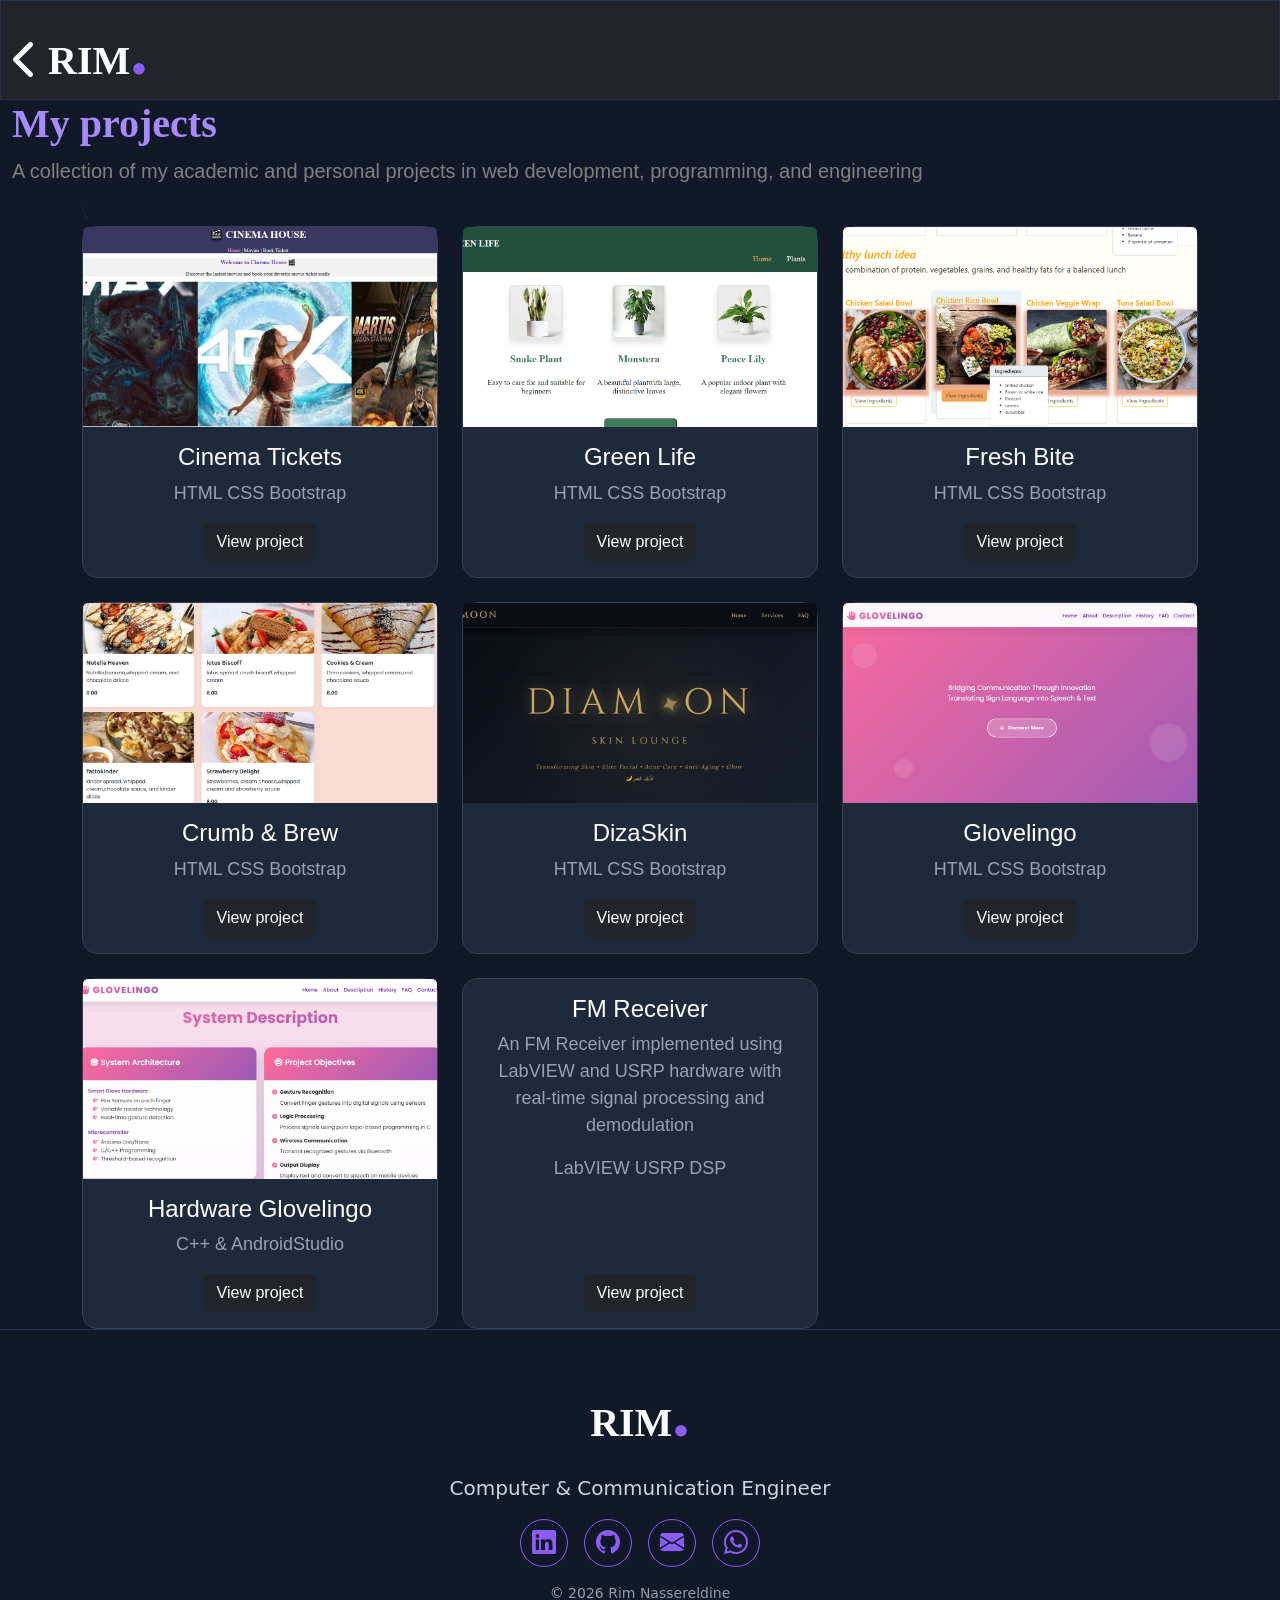
==== projects.html @ 4ae11cf3 "Initial website" ====
<!DOCTYPE html>
<html lang="en">
<head>
    <meta charset="UTF-8">
    <meta name="viewport" content="width=device-width, initial-scale=1.0">
    <title>projects</title>
     <link href="style.css" rel="stylesheet">
    <link href="bootstrap.css" rel="stylesheet">
    <script src="java.js"></script>
    
    <link rel="stylesheet" href="https://cdnjs.cloudflare.com/ajax/libs/font-awesome/6.5.1/css/all.min.css">
    <link rel="stylesheet" href="https://cdn.jsdelivr.net/npm/bootstrap-icons@1.11.3/font/bootstrap-icons.css">
</head>
</head>
<body  style="background-color:#111827;">
   <nav class="navbar navbar-expand-sm bg-dark navbar-dark">
  <div class="container-fluid">
    <a class="navbar-brand" href="index.html" style="font-size: 40px; font-family: 'Poppins';">
      <i class="fas fa-chevron-left"></i>
      RIM<span id="dot">.</span>
    </a>
  </div>
</nav>
<div class="container-fluid top">
    <h1 >My projects</h1>
    <p> A collection of my academic and personal projects in web development, programming, and engineering </p>
</div>
<div class="container-fluid pro">
  <div class="container mt-3">
  \
    <div class="row row-cols-1 row-cols-sm-2 row-cols-lg-3 g-4">

      <div class="col d-flex">
        <div class="card w-100">
          <img class="card-img-top" src="images/cin1.png" alt="Cinema Tickets">
          <div class="card-body">
            <h4 class="card-title">Cinema Tickets</h4>
            <p class="card-text">HTML CSS Bootstrap</p>
            <a href="https://github.com/yourusername/yourrepo" target="_blank" class="btn btn-dark mt-auto">View project</a>
          </div>
        </div>
      </div>

      <div class="col d-flex">
        <div class="card w-100">
          <img class="card-img-top" src="images/image.png" alt="Green Life">
          <div class="card-body">
            <h4 class="card-title">Green Life</h4>
            <p class="card-text">HTML CSS Bootstrap</p>
            <a href="https://github.com/yourusername/yourrepo" target="_blank" class="btn btn-dark mt-auto">View project</a>
          </div>
        </div>
      </div>

      <div class="col d-flex">
        <div class="card w-100">
          <img class="card-img-top" src="images/f5.png" alt="Fresh Bite">
          <div class="card-body">
            <h4 class="card-title">Fresh Bite</h4>
            <p class="card-text">HTML CSS Bootstrap</p>
            <a href="https://github.com/yourusername/yourrepo" target="_blank" class="btn btn-dark mt-auto">View project</a>
          </div>
        </div>
      </div>

      <div class="col d-flex">
        <div class="card w-100">
          <img class="card-img-top" src="images/m11.png" alt="Crumb & Brew">
          <div class="card-body">
            <h4 class="card-title">Crumb &amp; Brew</h4>
            <p class="card-text">HTML CSS Bootstrap</p>
            <a href="https://github.com/yourusername/yourrepo" target="_blank" class="btn btn-dark mt-auto">View project</a>
          </div>
        </div>
      </div>

      <div class="col d-flex">
        <div class="card w-100">
          <img class="card-img-top" src="images/d1.png" alt="DizaSkin">
          <div class="card-body">
            <h4 class="card-title">DizaSkin</h4>
            <p class="card-text">HTML CSS Bootstrap</p>
            <a href="https://github.com/yourusername/yourrepo" target="_blank" class="btn btn-dark mt-auto">View project</a>
          </div>
        </div>
      </div>

      <div class="col d-flex">
        <div class="card w-100">
          <img class="card-img-top" src="images/g11.png" alt="Glovelingo">
          <div class="card-body">
            <h4 class="card-title">Glovelingo</h4>
            <p class="card-text">HTML CSS Bootstrap</p>
            <a href="https://github.com/yourusername/yourrepo" target="_blank" class="btn btn-dark mt-auto">View project</a>
          </div>
        </div>
      </div>

      <div class="col d-flex">
        <div class="card w-100">
          <img class="card-img-top" src="images/1111.png" alt="Hardware Glovelingo">
          <div class="card-body">
            <h4 class="card-title">Hardware Glovelingo</h4>
            <p class="card-text">C++ &amp; AndroidStudio</p>
            <a href="https://github.com/yourusername/yourrepo" target="_blank" class="btn btn-dark mt-auto">View project</a>
          </div>
        </div>
      </div>

      <div class="col d-flex">
        <div class="card w-100">
          <div class="card-body">
            <h4 class="card-title">FM Receiver</h4>
            <p class="card-text">An FM Receiver implemented using LabVIEW and USRP hardware with real-time signal processing and demodulation</p>
            <p class="card-text">LabVIEW USRP DSP</p>
            <a href="https://github.com/yourusername/yourrepo" target="_blank" class="btn btn-dark mt-auto">View project</a>
          </div>
        </div>
      </div>

    </div>
  </div>
</div>
<footer class="footer" style="background-color:#111827;">
  <div class="container-fluid">
    <div class="row justify-content-center align-items-center text-center">
      <div class="col-12">

        <a class="footer-brand" href="index.html" style="font-size: 40px; text-decoration: none;">
          RIM<span id="dot">.</span>
        </a>

        <p class="mt-2 mb-3">Computer & Communication Engineer</p>

        <div class="social-icons d-flex justify-content-center gap-3 mb-3">

          <a href="https://www.linkedin.com/in/rim-nassereldine-6150bb34a" target="_blank" rel="noopener noreferrer" class="social-icon">
            <i class="bi bi-linkedin"></i>
          </a>

          <a href="https://github.com/Rimnassereldine" target="_blank" rel="noopener noreferrer" class="social-icon">
            <i class="bi bi-github"></i>
          </a>

          <a href="https://mail.google.com/mail/?view=cm&fs=1&to=rimnasseraldine5@gmail.com&su=Let's%20Connect" target="_blank" rel="noopener noreferrer" class="social-icon">
            <i class="bi bi-envelope-fill"></i>
          </a>

          <a href="https://wa.me/96181924161" target="_blank" rel="noopener noreferrer" class="social-icon">
            <i class="bi bi-whatsapp"></i>
          </a>

        </div>

        <p class="mb-0" style="opacity: 0.7; font-size: 14px;">&copy; 2026 Rim Nassereldine</p>

      </div>
    </div>
  </div>
</footer>


</body>
</html>
---- style.css ----
.navbar{
    background-color: #0B1020;
    border: 1px solid #263452;
    height: 100px;
}
body{
    margin: 0;
    overflow-x: hidden;
   
}

.navbar-brand {
    font-family: 'Poppins';
    font-weight: bold;
    font-size: 50px;
    color: #f8fafc;
}
#dot{
    color: #8b5cf6;
    font-size: 70px;
}
.nav-item .nav-link {
    color: #cbd5e1;
    font-size: 20px;
    font-family: 'Poppins';
}
.navbar-nav{
   padding-left: 10px;
}
.nav-item .nav-link:hover{
    color:#A78BFA;
    transition: 0.3s;
}
.navbar-nav .nav-item .nav-link.active {
    color: #8b5cf6;
}


.hero{
    background-color: #0B1020;
    display: flex;
    flex-wrap: wrap;
    align-items: center;
    padding-top: 2.5rem;
    padding-bottom: 3.5rem;
    padding-left: 4rem;
    padding-right: 4rem;
    
    
}
.hero .left,
.hero .right{
    flex: 1 1 400px;
}

#heroleft{
    color: #A78BFA;
    font-family: 'Poppins';
    font-weight: bold;
    font-size: 32px;
    letter-spacing: 2px;
    animation: fadeIn 1.5s ease-in forwards;
}

@keyframes fadeIn {
    from {
        opacity: 0;
        transform: translateY(-10px);
    }}
#name{
    color: #f8fafc;
    font-family: 'Poppins';
    font-weight: bold;
    font-size: 52px;
 animation: slideUp 1s ease-out forwards;
}

@keyframes slideUp {
    from {
        opacity: 0;
        transform: translateY(30px);
    }
    to {
        opacity: 1;
        transform: translateY(0);
    }
}
.title h2{
    font-size: 26px;
        animation: fadeIn 1s ease-in forwards;
}

@keyframes fadeIn {
    from {
        opacity: 0;
        transform: translateY(-10px);
    }
}
.title p{
    font-size: 19px;
        animation: fadeIn 1s ease-in forwards;
}

@keyframes fadeIn {
    from {
        opacity: 0;
        transform: translateY(-10px);
    }}

#project {
    background-color: transparent;
    height: 50px;
    padding: 12px 24px;
    border-radius: 8px;
    transition: translate 0.3s, background-color 0.3s;
    font-size: 17px;
    --bs-btn-focus-shadow-rgb: 139, 92, 246;
    color: #acbebc;
    animation: fadeIn 1.5s ease-in forwards;
}

#project:hover {
    background-color: #8b5cf6; 
    color: #fff;
}
@keyframes fadeIn {
    from {
        opacity: 0;
        transform: translateY(-10px);
    }}

#contact{
    border: 1px solid;
    height: 50px;
    padding: 12px 24px;
    border-radius: 8px;
    transition: translate 0.3s;
    font-size: 17px;
        animation: fadeIn 1.5s ease-in forwards;
}

@keyframes fadeIn {
    from {
        opacity: 0;
        transform: translateY(-10px);
    }}

#project:hover{
    translate: 0 -2px;
}
#contact:hover{
    translate: 0 -2px;
}


.right{
    display: flex;
    justify-content: center;
    align-items: center;
    
}
.right img{
    width: 340px;
    max-width: 100%;
    border: 3px solid #8b5cf6;
    border-radius: 24px;
    box-shadow: 0 7px 7px 7px #A78BFA;
   
    animation: slideFromRight 0.7s ease-out forwards;
}

@keyframes slideFromRight {
    from {
        opacity: 0;
        transform: translateX(100px);
    }
    to {
        opacity: 1;
        transform: translateX(0);
    }
}
    



@media (max-width: 991px){
    .hero{
        flex-direction: column;
        text-align: center;
        padding: 2rem 1.5rem;
    }
    .hero .left{
        text-align: center !important;
    }
    .hero .right{
        justify-content: center !important;
        margin-top: 2rem;
    }
    .title p{
        max-width: 100% !important;
        margin: 0 auto;
    }
    #project, #contact{
        margin-bottom: 10px;
    }
}

@media (max-width: 576px){
    #name{
        font-size: 38px;
    }
    #heroleft{
        font-size: 24px;
    }
    .navbar-brand{
        font-size: 36px;
    }
    #dot{
        font-size: 50px;
    }
    .right img{
        width: 240px;
    }
    .hero{
        padding-left: 1.5rem;
        padding-right: 1.5rem;
    }
}
#aboutti{
    color: white;
    font-size: 32px;
    font-family: 'Poppins';
    font-weight: bold;
    text-decoration-line: underline;
  text-decoration-color: #8b5cf6;
  letter-spacing: 0.5px;

}
.about .card{
    background-color:#1e293b;
    border: 1px solid #334155;
    border-radius: 12px;
    padding: 30px;
    box-shadow: 0 2px 3px 5px #8b5cf6;
    margin: 30px;
    font-family: Arial, Helvetica, sans-serif;
     
    height: 220px;

 
  justify-content: center;

}
.about .card-title{
    color: white;
}
.about .card-body{
    color:#94a3b8
}
.about .card{
    transition: 0.3s;
}
.about .card:hover{
    transform: translateY(-5px);
}
.about .card .icon{
 color: #8b5cf6;
}
#skills .card {
    background-color: #312e81;
    color: #C4B5FD;
    border-radius:20px;
  box-shadow: 0 5px 6px 5px #8b5cf6;
  padding: 40px 10px ;
  
    height: 220px;

 
  justify-content: center;
}

#edu  .card{
    background-color: #1e293b;
    border: 1px solid #334155;
    border-radius: 12px;
    color: #a78bfa;
      padding: 40px 10px;
    width: 100%;
    
     font-family: 'Trebuchet MS', Verdana, sans-serif;
}
#edu .col-12.col-md-6.col-lg-4 {
    display: flex;
}
#dis {
  font-family: Georgia, 'Times New Roman', serif;
  font-style: italic;
  font-weight: 600;
  color: #ffe371;
  letter-spacing: 0.3px;
}
#linkedin {
    background-color: transparent;
    height: 50px;
    padding: 12px 24px;
    border-radius: 8px;
    font-size: 17px;
    transition: translate 0.3s, background-color 0.3s;
    --bs-btn-focus-shadow-rgb: 139, 92, 246;
}

#linkedin:hover {
    translate: 0 -2px;
}
.footer {
    background-color: #0B1020;
    border-top: 1px solid #263452;
    padding: 30px 0 30px;
    height: auto;
}

.footer-brand {
    font-family: 'Poppins';
    font-weight: bold;
    font-size: 50px;
    color: #f8fafc;
    text-decoration: none;
}
.contact-btn {
    width: 200px;
    max-width: 100%;
    text-align: center;
    white-space: nowrap;
    overflow: hidden;
    text-overflow: ellipsis;
}
#con .card-body {
    display: flex;
    flex-direction: column;
    align-items: center;
    justify-content: center;
    min-height: 140px;
}

.footer-content {
    display: flex;
    justify-content: center;
    align-items: center;
    flex-wrap: wrap;
    gap: 24px;
    width: 100%;
    text-align: center;
}

#dot {
    color: #8b5cf6;
    font-size: 70px;
}

.footer-item .footer-link {
    color: #cbd5e1;
    font-size: 22px;
    font-family: 'Poppins';
}

.footer-item .footer-link:hover {
    color: #A78BFA;
    transition: 0.3s;
}

.footer-item .footer-link.active {
    color: #8b5cf6;
}

.footer p {
    font-size: 20px;
    color: #cbd5e1;
    margin-top: 12px;
    margin-bottom: 20px;
}

.footer p:last-child {
    font-size: 15px;
    opacity: 0.7;
    margin-top: 10px;
    margin-bottom: 0;
}

.social-icon {
    color: #8b5cf6;
    font-size: 26px;
    width: 56px;
    height: 56px;
    display: flex;
    align-items: center;
    justify-content: center;
    border: 1px solid #8b5cf6;
    border-radius: 50%;
    text-decoration: none;
    transition: all 0.3s ease;
}

.social-icon:hover {
    background-color: #8b5cf6;
    color: #fff;
    translate: 0 -3px;
}
.social-icon {
    color: #8b5cf6;
    font-size: 24px;
    width: 48px;
    height: 48px;
    display: flex;
    align-items: center;
    justify-content: center;
    border: 1px solid #8b5cf6;
    border-radius: 50%;
    text-decoration: none;
    transition: all 0.3s ease;
}

.social-icon:hover {
    background-color: #8b5cf6;
    color: #fff;
    translate: 0 -3px;
}
.top h1{
    color: #A78BFA;
   font-size: 40px;
   font-family: 'Poppins';
   font-weight: bolder;
}
.top p{
    color: gray;
    font-size: 20px;
    font-family: Arial, Helvetica, sans-serif;
}
.pro .card {
    background-color: #1e293b;
    border: 1px solid #334155;
    border-radius: 15px;
    transition: transform 0.3s ease;
}

.pro .card:hover {
    transform: translateY(-8px);
}

.pro img {
    height: 200px;
    object-fit: cover;
}

.pro h2 {
    font-size: 25px;
    color: white;
}

.pro .card-title {
    color: white;
}

.pro .card-text {
    color: #94a3b8;
    font-size: 18px;
}

.pro .card-body {
    display: flex;
    flex-direction: column;
    align-items: center;
    text-align: center;
    font-family: Arial, Helvetica, sans-serif;
}
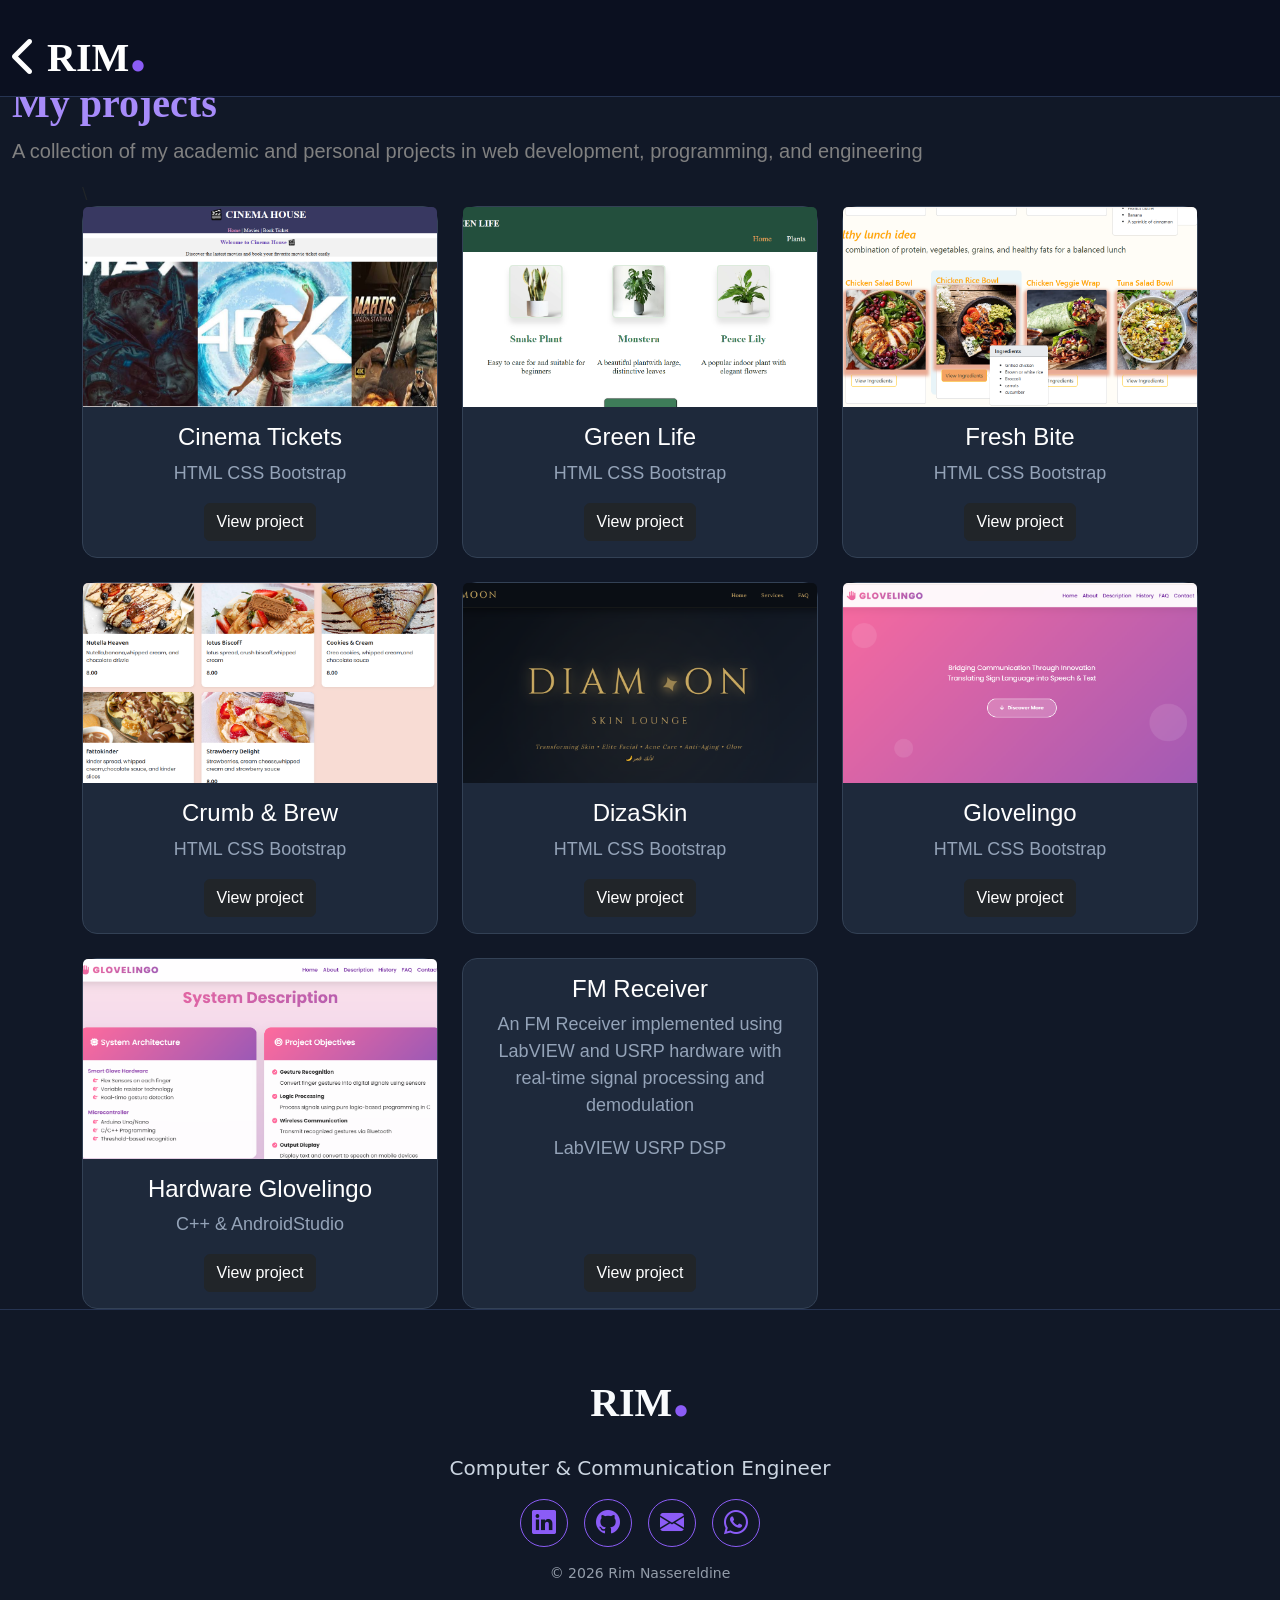
==== commit a1e44a81: "Make site responsive and fix navbar" ====
--- a/projects.html
+++ b/projects.html
@@ -13,7 +13,7 @@
 </head>
 </head>
 <body  style="background-color:#111827;">
-   <nav class="navbar navbar-expand-sm bg-dark navbar-dark">
+   <nav class="navbar navbar-expand-sm navbar-dark fixed-top">
   <div class="container-fluid">
     <a class="navbar-brand" href="index.html" style="font-size: 40px; font-family: 'Poppins';">
       <i class="fas fa-chevron-left"></i>
--- a/style.css
+++ b/style.css
@@ -1,115 +1,165 @@
-.navbar{
-    background-color: #0B1020;
-    border: 1px solid #263452;
-    height: 100px;
-}
+
 body{
     margin: 0;
     overflow-x: hidden;
+    margin: 0;
+     padding-top: 80px
    
+   
+   
+}
+
+.navbar {
+    background-color: #0B1020;
+    border-bottom: 1px solid #263452;
+    min-height: 80px;
+    z-index: 1000;
+  
 }
 
 .navbar-brand {
     font-family: 'Poppins';
     font-weight: bold;
-    font-size: 50px;
+    font-size: clamp(2rem, 8vw, 3.125rem);
     color: #f8fafc;
-}
-#dot{
-    color: #8b5cf6;
-    font-size: 70px;
-}
+    line-height: 1;
+}
+
+#dot {
+    color: #8b5cf6;
+    font-size: clamp(2.5rem, 10vw, 4.375rem);
+}
+
 .nav-item .nav-link {
     color: #cbd5e1;
-    font-size: 20px;
-    font-family: 'Poppins';
-}
-.navbar-nav{
-   padding-left: 10px;
-}
-.nav-item .nav-link:hover{
-    color:#A78BFA;
+    font-size: 1.25rem;
+    font-family: 'Poppins';
+    text-align: center;
+}
+
+.nav-item .nav-link:hover {
+    color: #A78BFA;
     transition: 0.3s;
 }
+
 .navbar-nav .nav-item .nav-link.active {
     color: #8b5cf6;
 }
 
 
-.hero{
-    background-color: #0B1020;
-    display: flex;
-    flex-wrap: wrap;
-    align-items: center;
-    padding-top: 2.5rem;
+@media (max-width: 575.98px) {
+    .navbar .navbar-collapse {
+        background-color: #0B1020;
+        padding: 0.5rem 0 1rem;
+    }
+}
+
+
+@media (min-width: 576px) {
+    .nav-item .nav-link {
+        text-align: right;
+    }
+    .navbar-nav {
+        padding-left: 10px;
+    }
+}
+.hero {
+    background-color: #0f172a;
+    min-height: 100vh;
+    display: flex;
+    align-items: center;
+    padding-top: 120px;
     padding-bottom: 3.5rem;
-    padding-left: 4rem;
-    padding-right: 4rem;
-    
-    
-}
-.hero .left,
-.hero .right{
-    flex: 1 1 400px;
-}
-
-#heroleft{
+    overflow-x: clip;
+}
+
+
+.hero > .container {
+    width: 100%;
+}
+
+
+@keyframes fadeIn {
+    from { opacity: 0; transform: translateY(-10px); }
+    to   { opacity: 1; transform: translateY(0); }
+}
+
+@keyframes slideUp {
+    from { opacity: 0; transform: translateY(30px); }
+    to   { opacity: 1; transform: translateY(0); }
+}
+
+@keyframes slideFromRight {
+    from { opacity: 0; transform: translateX(100px); }
+    to   { opacity: 1; transform: translateX(0); }
+}
+
+
+.hero-heading p {
+    margin-bottom: 0;
+}
+
+#heroleft {
     color: #A78BFA;
     font-family: 'Poppins';
     font-weight: bold;
-    font-size: 32px;
+    font-size: clamp(1.4rem, 5vw, 2rem);
     letter-spacing: 2px;
     animation: fadeIn 1.5s ease-in forwards;
 }
 
-@keyframes fadeIn {
-    from {
-        opacity: 0;
-        transform: translateY(-10px);
-    }}
-#name{
+#name {
     color: #f8fafc;
     font-family: 'Poppins';
     font-weight: bold;
-    font-size: 52px;
- animation: slideUp 1s ease-out forwards;
-}
-
-@keyframes slideUp {
-    from {
-        opacity: 0;
-        transform: translateY(30px);
+    font-size: clamp(2rem, 8vw, 3.25rem);
+    overflow-wrap: break-word;
+    animation: slideUp 1s ease-out forwards;
+}
+
+
+.title h2 {
+    color: #38bdf8;
+    font-family: 'Poppins';
+    font-weight: bold;
+    font-size: clamp(1.1rem, 4vw, 1.625rem);
+    margin-top: 1rem;
+    animation: fadeIn 1s ease-in forwards;
+}
+
+.title p {
+    font-size: clamp(1rem, 2.5vw, 1.1875rem);
+    font-family: Arial, Helvetica, sans-serif;
+    overflow-wrap: break-word;
+    animation: fadeIn 1s ease-in forwards;
+}
+
+.hero-roles {
+    color: #a78bfa;
+}
+
+.hero-roles .dot {
+    font-weight: bolder;
+    font-size: larger;
+}
+
+.hero-text {
+    color: #94a3b8;
+    line-height: 1.8;
+    max-width: 600px;
+    margin-inline: auto;    
+}
+
+@media (min-width: 992px) {
+    .hero-text {
+        margin-inline: 0;    
     }
-    to {
-        opacity: 1;
-        transform: translateY(0);
-    }
-}
-.title h2{
-    font-size: 26px;
-        animation: fadeIn 1s ease-in forwards;
-}
-
-@keyframes fadeIn {
-    from {
-        opacity: 0;
-        transform: translateY(-10px);
-    }
-}
-.title p{
-    font-size: 19px;
-        animation: fadeIn 1s ease-in forwards;
-}
-
-@keyframes fadeIn {
-    from {
-        opacity: 0;
-        transform: translateY(-10px);
-    }}
+}
+
 
 #project {
     background-color: transparent;
-    height: 50px;
+    min-height: 50px;
     padding: 12px 24px;
     border-radius: 8px;
     transition: translate 0.3s, background-color 0.3s;
@@ -120,197 +170,255 @@
 }
 
 #project:hover {
-    background-color: #8b5cf6; 
+    background-color: #8b5cf6;
     color: #fff;
-}
-@keyframes fadeIn {
-    from {
-        opacity: 0;
-        transform: translateY(-10px);
-    }}
-
-#contact{
+    translate: 0 -2px;
+}
+
+#contact {
     border: 1px solid;
-    height: 50px;
+    min-height: 50px;
     padding: 12px 24px;
     border-radius: 8px;
     transition: translate 0.3s;
     font-size: 17px;
-        animation: fadeIn 1.5s ease-in forwards;
-}
-
-@keyframes fadeIn {
-    from {
-        opacity: 0;
-        transform: translateY(-10px);
-    }}
-
-#project:hover{
+    animation: fadeIn 1.5s ease-in forwards;
+}
+
+#contact:hover {
     translate: 0 -2px;
 }
-#contact:hover{
-    translate: 0 -2px;
-}
-
-
-.right{
-    display: flex;
-    justify-content: center;
-    align-items: center;
-    
-}
-.right img{
+
+
+.hero .right {
+    display: flex;
+    justify-content: center;
+    align-items: center;
+}
+
+.hero .right img {
     width: 340px;
     max-width: 100%;
+    height: auto;
     border: 3px solid #8b5cf6;
     border-radius: 24px;
-    box-shadow: 0 7px 7px 7px #A78BFA;
-   
+    box-shadow: 0 0 20px 4px rgba(167, 139, 250, 0.6);
     animation: slideFromRight 0.7s ease-out forwards;
 }
 
-@keyframes slideFromRight {
-    from {
-        opacity: 0;
-        transform: translateX(100px);
-    }
-    to {
-        opacity: 1;
-        transform: translateX(0);
-    }
-}
-    
-
-
-
-@media (max-width: 991px){
-    .hero{
-        flex-direction: column;
-        text-align: center;
-        padding: 2rem 1.5rem;
-    }
-    .hero .left{
-        text-align: center !important;
-    }
-    .hero .right{
-        justify-content: center !important;
-        margin-top: 2rem;
-    }
-    .title p{
-        max-width: 100% !important;
-        margin: 0 auto;
-    }
-    #project, #contact{
-        margin-bottom: 10px;
-    }
-}
-
-@media (max-width: 576px){
-    #name{
-        font-size: 38px;
-    }
-    #heroleft{
-        font-size: 24px;
-    }
-    .navbar-brand{
-        font-size: 36px;
-    }
-    #dot{
-        font-size: 50px;
-    }
-    .right img{
-        width: 240px;
-    }
-    .hero{
-        padding-left: 1.5rem;
-        padding-right: 1.5rem;
-    }
-}
-#aboutti{
+
+#aboutti,
+.section-title {
     color: white;
-    font-size: 32px;
+    font-size: clamp(1.6rem, 5vw, 2rem);
     font-family: 'Poppins';
     font-weight: bold;
     text-decoration-line: underline;
-  text-decoration-color: #8b5cf6;
-  letter-spacing: 0.5px;
-
-}
-.about .card{
-    background-color:#1e293b;
+    text-decoration-color: #8b5cf6;
+    letter-spacing: 0.5px;
+}
+
+.about-section .card {
+    background-color: #1e293b;
     border: 1px solid #334155;
     border-radius: 12px;
-    padding: 30px;
-    box-shadow: 0 2px 3px 5px #8b5cf6;
-    margin: 30px;
+    box-shadow: 0 0 12px 2px rgba(139, 92, 246, 0.6);
     font-family: Arial, Helvetica, sans-serif;
-     
-    height: 220px;
-
- 
-  justify-content: center;
-
-}
-.about .card-title{
+    min-height: 220px;
+
+    display: flex;
+    flex-direction: column;
+    justify-content: center;
+
+    transition: transform 0.3s;
+}
+
+.about-section .card:hover {
+    transform: translateY(-5px);
+}
+
+.about-section .card-body {
+    color: #94a3b8;
+    padding: 1.5rem;
+    overflow-wrap: break-word;
+}
+
+.about-section .card-title {
     color: white;
-}
-.about .card-body{
-    color:#94a3b8
-}
-.about .card{
-    transition: 0.3s;
-}
-.about .card:hover{
-    transform: translateY(-5px);
-}
-.about .card .icon{
- color: #8b5cf6;
-}
-#skills .card {
+    font-family: 'Poppins';
+}
+
+.about-section .card-icon {
+    color: #8b5cf6;
+    font-size: 2rem;
+    margin-bottom: 0.75rem;
+}
+.skills-section {
+    background-color: #0f172a;
+    scroll-margin-top: 100px; }
+
+.skills-section .card {
     background-color: #312e81;
     color: #C4B5FD;
-    border-radius:20px;
-  box-shadow: 0 5px 6px 5px #8b5cf6;
-  padding: 40px 10px ;
-  
-    height: 220px;
-
- 
-  justify-content: center;
-}
-
-#edu  .card{
+    border-radius: 20px;
+    box-shadow: 0 0 14px 3px rgba(139, 92, 246, 0.6);
+    min-height: 220px;
+
+    display: flex;
+    flex-direction: column;
+    justify-content: center;
+
+    transition: transform 0.3s;
+}
+
+.skills-section .card:hover {
+    transform: translateY(-5px);
+}
+
+.skills-section .card-body {
+    padding: 2rem 1rem;
+}
+
+.skills-section .card-title {
+    color: white;
+    font-family: 'Poppins';
+    margin-bottom: 1rem;
+}
+
+.skills-section .card-icon {
+    color: #8b5cf6;
+    font-size: 2rem;
+    margin-bottom: 0.75rem;
+    display: inline-block;
+}
+
+.tech-badge {
+    background-color: rgba(139, 92, 246, 0.2);
+    border: 1px solid #8b5cf6;
+    color: #C4B5FD;
+    padding: 4px 12px;
+    border-radius: 999px;
+    font-size: 0.9rem;
+    font-family: Arial, Helvetica, sans-serif;
+}
+
+.edu-section {
+    background-color: #111827;
+    scroll-margin-top: 100px;
+}
+.edu-section .card {
     background-color: #1e293b;
     border: 1px solid #334155;
     border-radius: 12px;
     color: #a78bfa;
-      padding: 40px 10px;
-    width: 100%;
-    
-     font-family: 'Trebuchet MS', Verdana, sans-serif;
-}
-#edu .col-12.col-md-6.col-lg-4 {
-    display: flex;
+    font-family: 'Trebuchet MS', Verdana, sans-serif;
+}
+
+.edu-section .card-body {
+    padding: 2.5rem 1rem;
+    overflow-wrap: break-word;
+}
+
+.edu-section .card-title {
+    color: white;
+    font-family: 'Poppins';
+}
+
+.edu-section .school {
+    font-style: italic;
+    font-family: 'Poppins';
+}
+.edu-section .reveal {
+    opacity: 0;
+    transform: translateY(30px);
+    transition: opacity 0.8s ease-out, transform 0.8s ease-out;
+}
+@media (min-width: 992px) {
+    .edu-section .reveal-left  { transform: translateX(-60px); }
+    .edu-section .reveal-right { transform: translateX(60px); }
+}
+.edu-section .reveal.show {
+    opacity: 1;
+    transform: translate(0, 0);
+}.edu-section .reveal-right {
+    transition-delay: 0.2s;
+}
+.edu-section {
+    overflow-x: clip;
 }
 #dis {
-  font-family: Georgia, 'Times New Roman', serif;
-  font-style: italic;
-  font-weight: 600;
-  color: #ffe371;
-  letter-spacing: 0.3px;
-}
-#linkedin {
-    background-color: transparent;
-    height: 50px;
+    background: linear-gradient(90deg, #ffe371 0%, #fff8c9 50%, #ffe371 100%);
+    background-size: 200% auto;
+    -webkit-background-clip: text;
+    background-clip: text;
+    -webkit-text-fill-color: transparent;
+    animation: shimmer 3s linear infinite;
+}
+
+@keyframes shimmer {
+    to { background-position: 200% center; }
+}
+
+
+@media (prefers-reduced-motion: reduce) {
+    .edu-section .reveal {
+        opacity: 1;
+        transform: none;
+        transition: none;
+    }
+    #dis { animation: none; }
+}
+
+#dis {
+    font-family: Georgia, 'Times New Roman', serif;
+    font-style: italic;
+    font-weight: 600;
+    color: #ffe371;
+    letter-spacing: 0.3px;
+    margin-bottom: 0;
+}
+.contact-section {
+    background-color: #0f172a; 
+    scroll-margin-top: 100px;
+}
+
+#con .card-body {
+    display: flex;
+    flex-direction: column;
+    align-items: center;
+    justify-content: center;
+    min-height: 140px;
+}
+
+.contact-btn {
+    width: 200px;
+    max-width: 100%;
+    min-height: 50px;
     padding: 12px 24px;
     border-radius: 8px;
     font-size: 17px;
+    text-align: center;
+    white-space: nowrap;
+    overflow: hidden;
+    text-overflow: ellipsis;
     transition: translate 0.3s, background-color 0.3s;
+}
+
+.contact-btn:hover {
+    translate: 0 -2px;
+}
+
+
+#linkedin {
+    border: 1px solid #8b5cf6;
+    color: #a78bfa;
+    background-color: transparent;
     --bs-btn-focus-shadow-rgb: 139, 92, 246;
 }
 
 #linkedin:hover {
-    translate: 0 -2px;
+    background-color: #8b5cf6;
+    color: #fff;
 }
 .footer {
     background-color: #0B1020;
@@ -326,21 +434,7 @@
     color: #f8fafc;
     text-decoration: none;
 }
-.contact-btn {
-    width: 200px;
-    max-width: 100%;
-    text-align: center;
-    white-space: nowrap;
-    overflow: hidden;
-    text-overflow: ellipsis;
-}
-#con .card-body {
-    display: flex;
-    flex-direction: column;
-    align-items: center;
-    justify-content: center;
-    min-height: 140px;
-}
+
 
 .footer-content {
     display: flex;
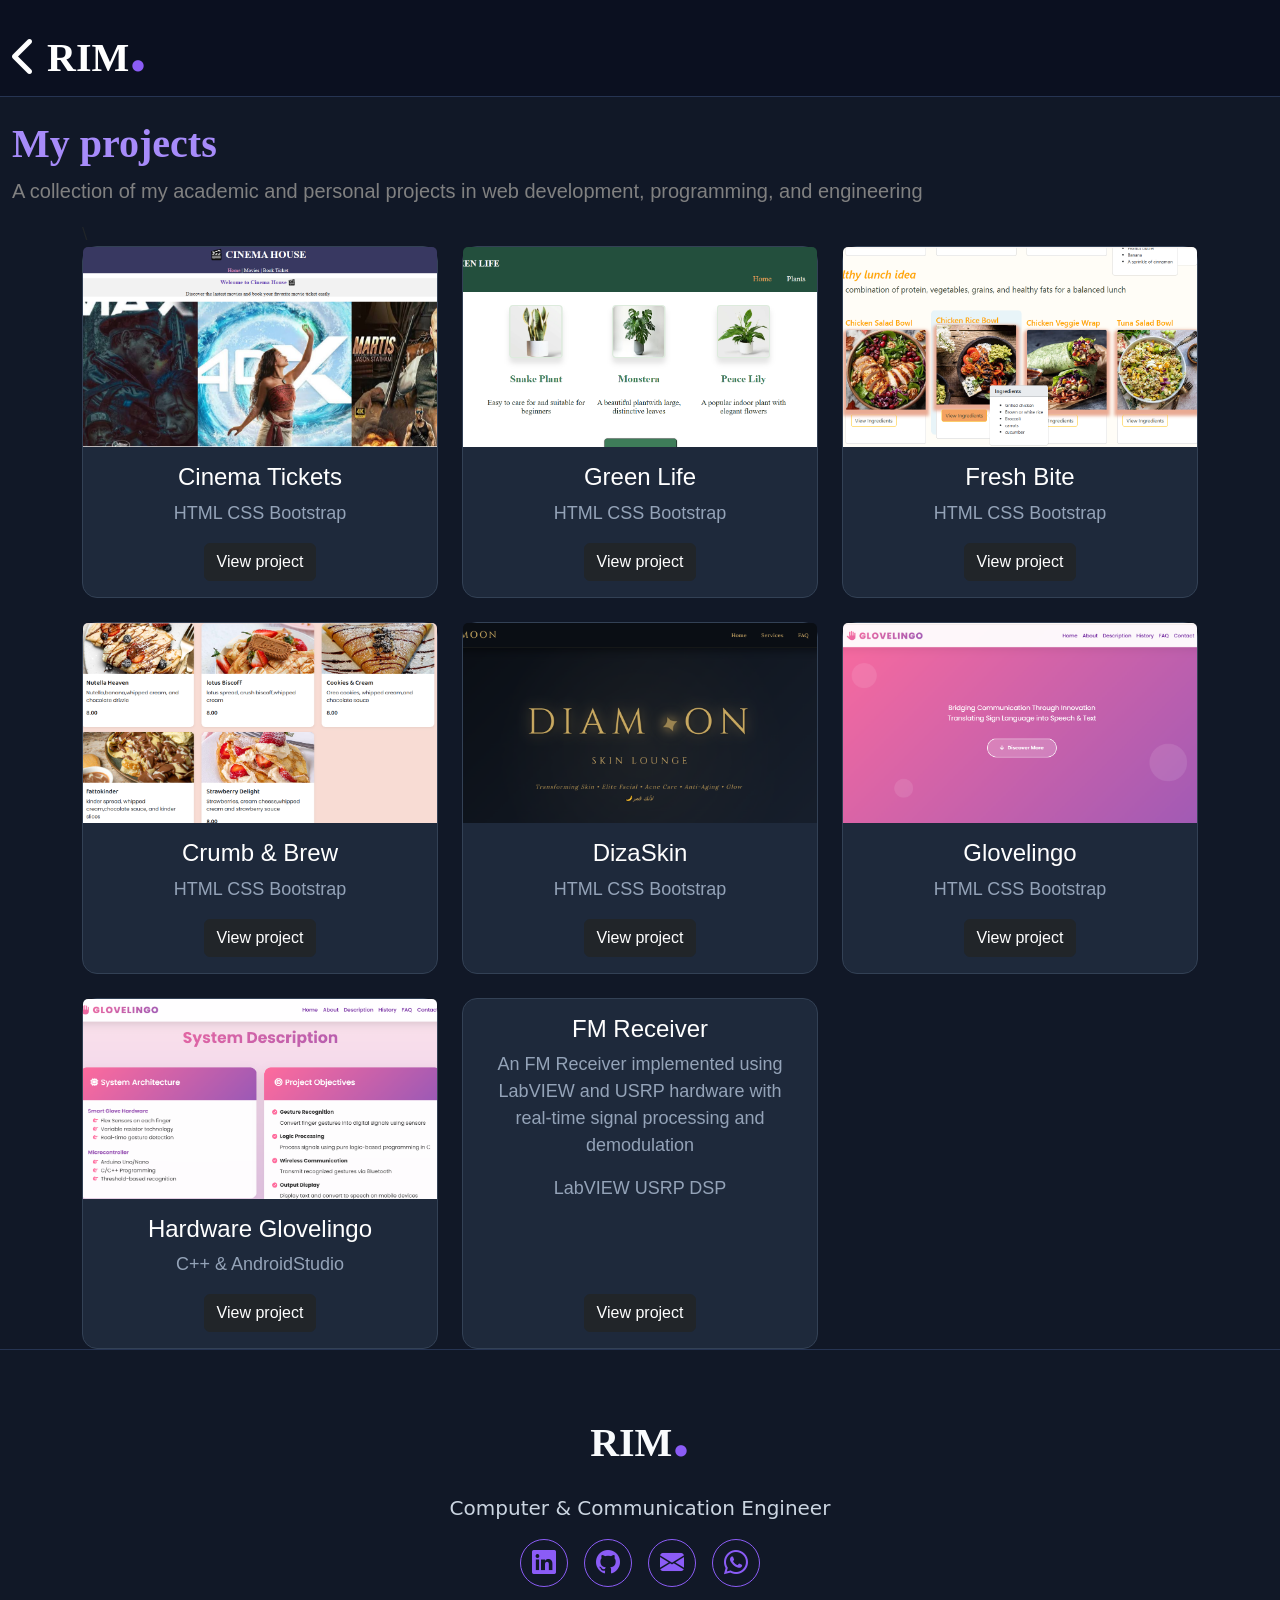
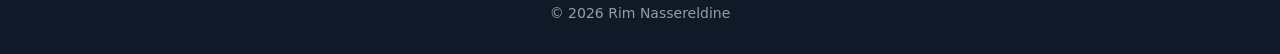
==== commit dedd90a8: "Update portfolio" ====
--- a/projects.html
+++ b/projects.html
@@ -22,7 +22,7 @@
   </div>
 </nav>
 <div class="container-fluid top">
-    <h1 >My projects</h1>
+    <h1 style="padding-top: 20px;" >My projects</h1>
     <p> A collection of my academic and personal projects in web development, programming, and engineering </p>
 </div>
 <div class="container-fluid pro">
--- a/style.css
+++ b/style.css
@@ -3,7 +3,7 @@
     margin: 0;
     overflow-x: hidden;
     margin: 0;
-     padding-top: 80px
+     padding-top: 100px
    
    
    
@@ -565,4 +565,21 @@
     align-items: center;
     text-align: center;
     font-family: Arial, Helvetica, sans-serif;
+}
+.top h1 {
+  color: #A78BFA;
+  font-family: 'Poppins';
+  font-weight: bolder;
+  font-size: clamp(1.75rem, 5vw + 0.5rem, 2.5rem); 
+  padding-top: 20px;
+  word-break: break-word;
+}
+.top h1 { font-size: 2.5rem; }
+
+@media (max-width: 768px) {
+  .top h1 { font-size: 2rem; }
+}
+
+@media (max-width: 480px) {
+  .top h1 { font-size: 1.6rem; }
 }
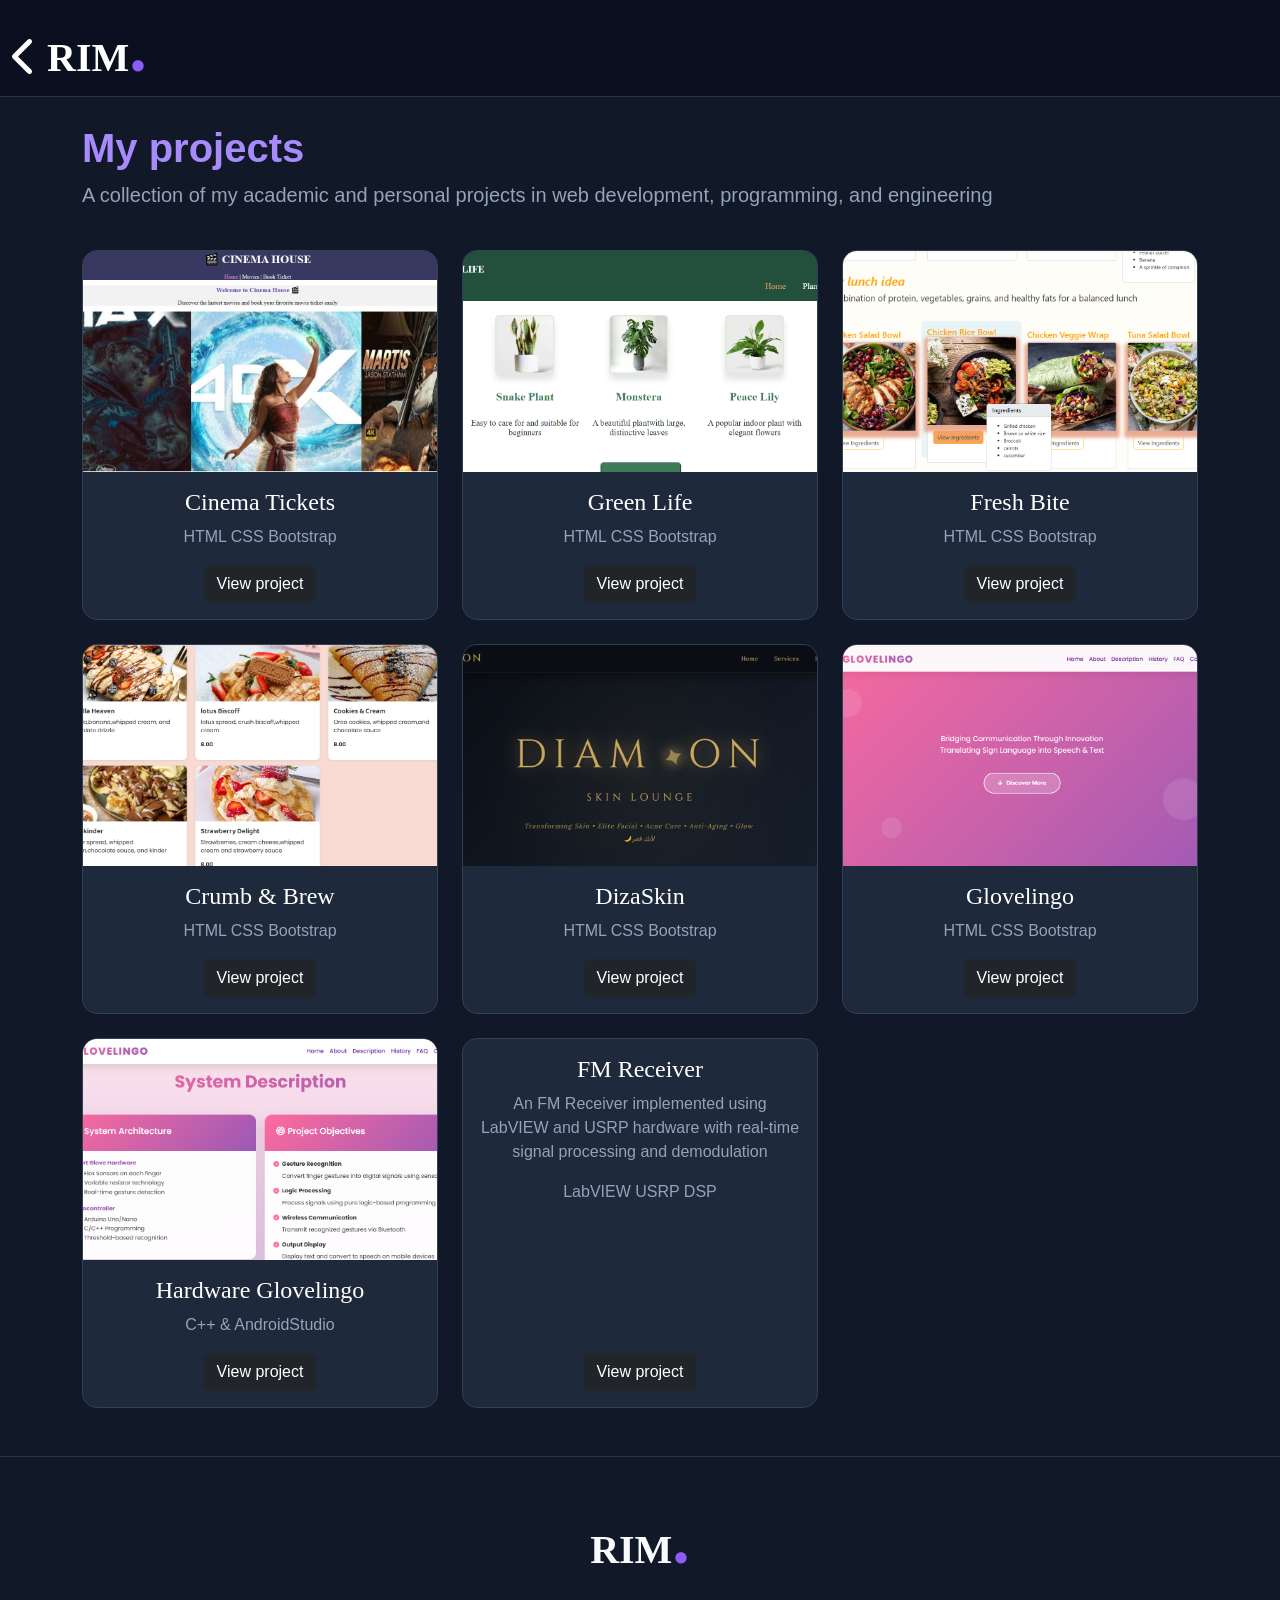
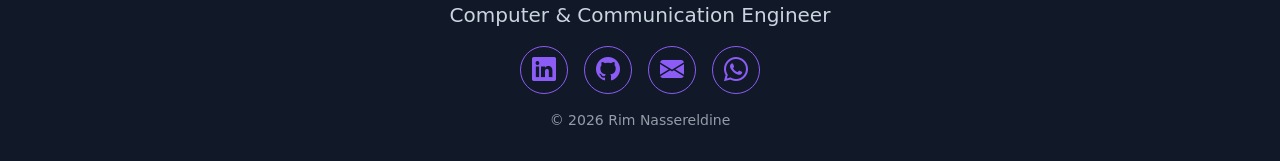
==== commit 5ab9693c: "Update portfolio" ====
--- a/projects.html
+++ b/projects.html
@@ -11,8 +11,9 @@
     <link rel="stylesheet" href="https://cdnjs.cloudflare.com/ajax/libs/font-awesome/6.5.1/css/all.min.css">
     <link rel="stylesheet" href="https://cdn.jsdelivr.net/npm/bootstrap-icons@1.11.3/font/bootstrap-icons.css">
 </head>
-</head>
 <body  style="background-color:#111827;">
+
+
    <nav class="navbar navbar-expand-sm navbar-dark fixed-top">
   <div class="container-fluid">
     <a class="navbar-brand" href="index.html" style="font-size: 40px; font-family: 'Poppins';">
@@ -21,99 +22,102 @@
     </a>
   </div>
 </nav>
-<div class="container-fluid top">
-    <h1 style="padding-top: 20px;" >My projects</h1>
-    <p> A collection of my academic and personal projects in web development, programming, and engineering </p>
+
+
+<div class="container top py-4">
+    <h1>My projects</h1>
+    <p>A collection of my academic and personal projects in web development, programming, and engineering</p>
 </div>
-<div class="container-fluid pro">
-  <div class="container mt-3">
-  \
+
+
+<div class="container-fluid pro pb-5">
+  <div class="container">
     <div class="row row-cols-1 row-cols-sm-2 row-cols-lg-3 g-4">
 
-      <div class="col d-flex">
-        <div class="card w-100">
+      <div class="col">
+        <div class="card h-100">
           <img class="card-img-top" src="images/cin1.png" alt="Cinema Tickets">
           <div class="card-body">
             <h4 class="card-title">Cinema Tickets</h4>
             <p class="card-text">HTML CSS Bootstrap</p>
-            <a href="https://github.com/yourusername/yourrepo" target="_blank" class="btn btn-dark mt-auto">View project</a>
+            <a href="https://github.com/Rimnassereldine/cinema-tickets" target="_blank" rel="noopener noreferrer" class="btn btn-dark mt-auto">View project</a>
           </div>
         </div>
       </div>
 
-      <div class="col d-flex">
-        <div class="card w-100">
+      <div class="col">
+        <div class="card h-100">
           <img class="card-img-top" src="images/image.png" alt="Green Life">
           <div class="card-body">
             <h4 class="card-title">Green Life</h4>
             <p class="card-text">HTML CSS Bootstrap</p>
-            <a href="https://github.com/yourusername/yourrepo" target="_blank" class="btn btn-dark mt-auto">View project</a>
+            <a href="https://github.com/Rimnassereldine/Green-Life" target="_blank" rel="noopener noreferrer" class="btn btn-dark mt-auto">View project</a>
           </div>
         </div>
       </div>
 
-      <div class="col d-flex">
-        <div class="card w-100">
+      <div class="col">
+        <div class="card h-100">
           <img class="card-img-top" src="images/f5.png" alt="Fresh Bite">
           <div class="card-body">
             <h4 class="card-title">Fresh Bite</h4>
             <p class="card-text">HTML CSS Bootstrap</p>
-            <a href="https://github.com/yourusername/yourrepo" target="_blank" class="btn btn-dark mt-auto">View project</a>
+            <a href="https://github.com/Rimnassereldine/Fresh-Bites" target="_blank" rel="noopener noreferrer" class="btn btn-dark mt-auto">View project</a>
           </div>
         </div>
       </div>
 
-      <div class="col d-flex">
-        <div class="card w-100">
+      <div class="col">
+        <div class="card h-100">
           <img class="card-img-top" src="images/m11.png" alt="Crumb & Brew">
           <div class="card-body">
             <h4 class="card-title">Crumb &amp; Brew</h4>
             <p class="card-text">HTML CSS Bootstrap</p>
-            <a href="https://github.com/yourusername/yourrepo" target="_blank" class="btn btn-dark mt-auto">View project</a>
+            <a href="https://github.com/Rimnassereldine/crumb-and-brew" target="_blank" rel="noopener noreferrer" class="btn btn-dark mt-auto">View project</a>
           </div>
         </div>
       </div>
 
-      <div class="col d-flex">
-        <div class="card w-100">
+      <div class="col">
+        <div class="card h-100">
           <img class="card-img-top" src="images/d1.png" alt="DizaSkin">
           <div class="card-body">
             <h4 class="card-title">DizaSkin</h4>
             <p class="card-text">HTML CSS Bootstrap</p>
-            <a href="https://github.com/yourusername/yourrepo" target="_blank" class="btn btn-dark mt-auto">View project</a>
+            <a href="https://github.com/Rimnassereldine/diaamoon" target="_blank" rel="noopener noreferrer" class="btn btn-dark mt-auto">View project</a>
           </div>
         </div>
       </div>
 
-      <div class="col d-flex">
-        <div class="card w-100">
+      <div class="col">
+        <div class="card h-100">
           <img class="card-img-top" src="images/g11.png" alt="Glovelingo">
           <div class="card-body">
             <h4 class="card-title">Glovelingo</h4>
             <p class="card-text">HTML CSS Bootstrap</p>
-            <a href="https://github.com/yourusername/yourrepo" target="_blank" class="btn btn-dark mt-auto">View project</a>
+            <a href="https://github.com/yourusername/yourrepo" target="_blank" rel="noopener noreferrer" class="btn btn-dark mt-auto">View project</a>
           </div>
         </div>
       </div>
 
-      <div class="col d-flex">
-        <div class="card w-100">
+      <div class="col">
+        <div class="card h-100">
           <img class="card-img-top" src="images/1111.png" alt="Hardware Glovelingo">
           <div class="card-body">
             <h4 class="card-title">Hardware Glovelingo</h4>
             <p class="card-text">C++ &amp; AndroidStudio</p>
-            <a href="https://github.com/yourusername/yourrepo" target="_blank" class="btn btn-dark mt-auto">View project</a>
+            <a href="https://github.com/rimybagh/Glovelingo-Hardware" target="_blank" rel="noopener noreferrer" class="btn btn-dark mt-auto">View project</a>
           </div>
         </div>
       </div>
 
-      <div class="col d-flex">
-        <div class="card w-100">
+      <div class="col">
+        <div class="card h-100">
           <div class="card-body">
             <h4 class="card-title">FM Receiver</h4>
             <p class="card-text">An FM Receiver implemented using LabVIEW and USRP hardware with real-time signal processing and demodulation</p>
             <p class="card-text">LabVIEW USRP DSP</p>
-            <a href="https://github.com/yourusername/yourrepo" target="_blank" class="btn btn-dark mt-auto">View project</a>
+            <a href="https://github.com/yourusername/yourrepo" target="_blank" rel="noopener noreferrer" class="btn btn-dark mt-auto">View project</a>
           </div>
         </div>
       </div>
@@ -121,6 +125,8 @@
     </div>
   </div>
 </div>
+
+
 <footer class="footer" style="background-color:#111827;">
   <div class="container-fluid">
     <div class="row justify-content-center align-items-center text-center">
@@ -159,6 +165,5 @@
   </div>
 </footer>
 
-
 </body>
 </html>
--- a/style.css
+++ b/style.css
@@ -518,21 +518,27 @@
     color: #fff;
     translate: 0 -3px;
 }
-.top h1{
+.top h1 {
     color: #A78BFA;
-   font-size: 40px;
-   font-family: 'Poppins';
-   font-weight: bolder;
-}
-.top p{
-    color: gray;
-    font-size: 20px;
+    font-family: 'Poppins', sans-serif;
+    font-weight: bolder;
+    font-size: clamp(1.6rem, 5vw + 0.5rem, 2.5rem);
+    overflow-wrap: break-word;
+}
+
+.top p {
+    color: #94a3b8;
     font-family: Arial, Helvetica, sans-serif;
-}
+    font-size: clamp(1rem, 2.5vw, 1.25rem);
+    overflow-wrap: break-word;
+}
+
+
 .pro .card {
     background-color: #1e293b;
     border: 1px solid #334155;
     border-radius: 15px;
+    overflow: hidden;
     transition: transform 0.3s ease;
 }
 
@@ -540,46 +546,27 @@
     transform: translateY(-8px);
 }
 
-.pro img {
-    height: 200px;
+.pro .card-img-top {
+    width: 100%;
+    aspect-ratio: 16 / 10;
     object-fit: cover;
 }
 
-.pro h2 {
-    font-size: 25px;
-    color: white;
+.pro .card-body {
+    display: flex;
+    flex-direction: column;
+    align-items: center;
+    text-align: center;
+    font-family: Arial, Helvetica, sans-serif;
 }
 
 .pro .card-title {
     color: white;
+    font-family: 'Poppins';
 }
 
 .pro .card-text {
     color: #94a3b8;
-    font-size: 18px;
-}
-
-.pro .card-body {
-    display: flex;
-    flex-direction: column;
-    align-items: center;
-    text-align: center;
-    font-family: Arial, Helvetica, sans-serif;
-}
-.top h1 {
-  color: #A78BFA;
-  font-family: 'Poppins';
-  font-weight: bolder;
-  font-size: clamp(1.75rem, 5vw + 0.5rem, 2.5rem); 
-  padding-top: 20px;
-  word-break: break-word;
-}
-.top h1 { font-size: 2.5rem; }
-
-@media (max-width: 768px) {
-  .top h1 { font-size: 2rem; }
-}
-
-@media (max-width: 480px) {
-  .top h1 { font-size: 1.6rem; }
+    font-size: 1rem;
+    overflow-wrap: break-word;
 }
